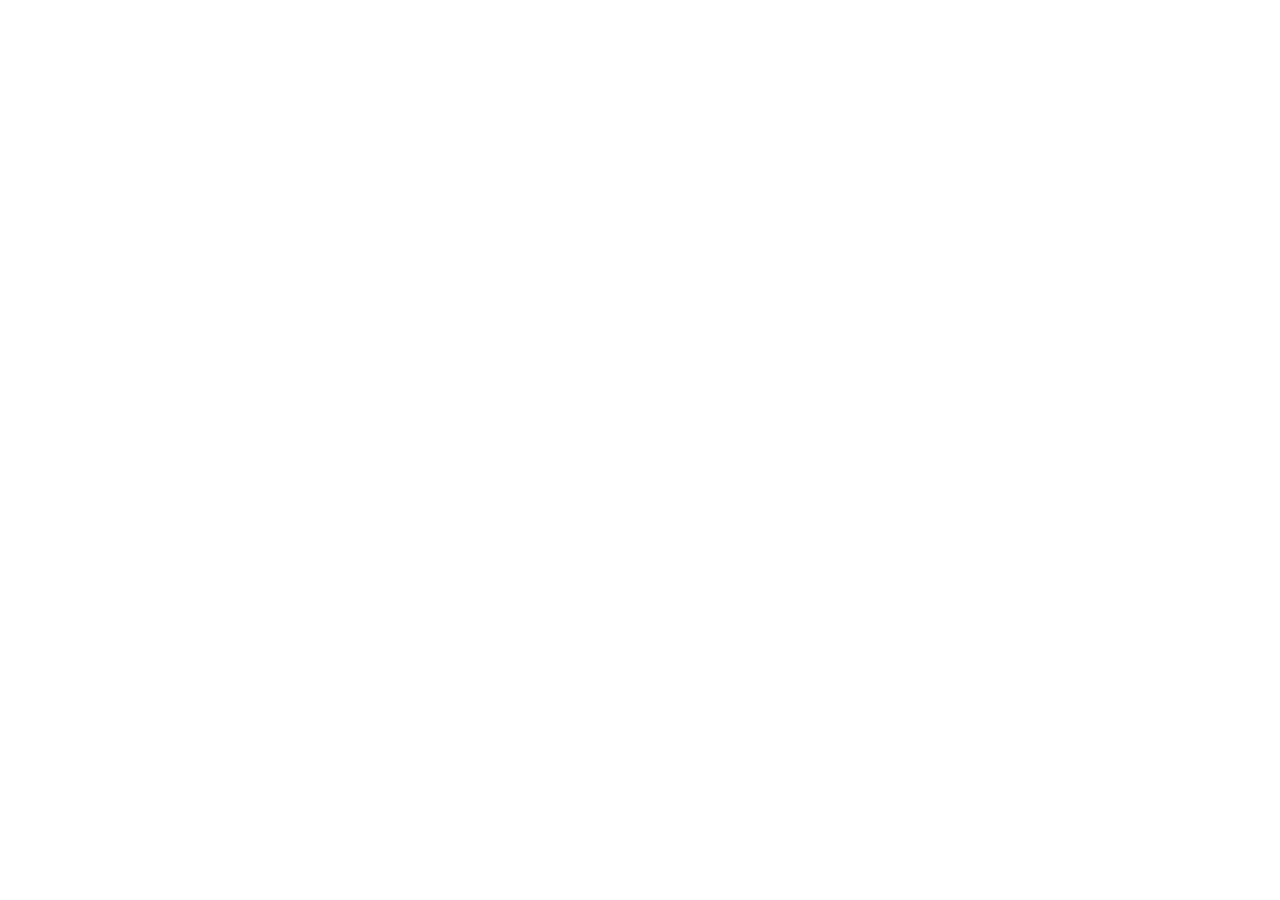
==== whiteboard-slim/static/index.html @ 14e60cc6 "Open the specific assignment page, and add a slim dashboard. Course outline links are resolved to th" ====
<!DOCTYPE html>
<html lang="en">
<head>
  <meta charset="utf-8" />
  <meta name="viewport" content="width=device-width, initial-scale=1" />
  <title>WhiteBoard</title>
  <link rel="stylesheet" href="/app.css" />
</head>
<body>
  <div id="app"></div>
  <script src="/app.js"></script>
</body>
</html>
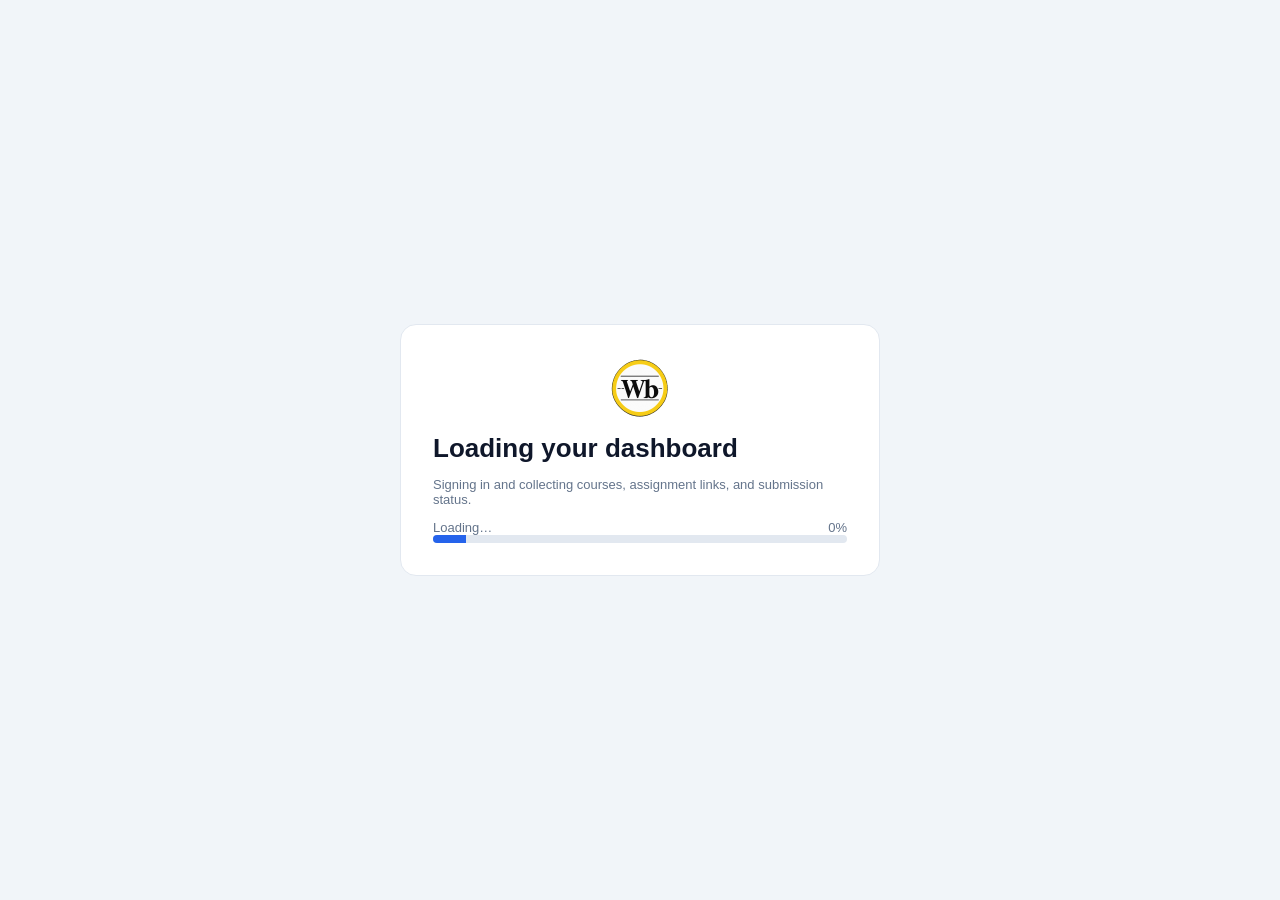
==== commit ad9c9757: "Created a slim version of the app that is a fraction of the size of the app before (still has bugs)" ====
--- a/whiteboard-slim/static/index.html
+++ b/whiteboard-slim/static/index.html
@@ -4,10 +4,25 @@
   <meta charset="utf-8" />
   <meta name="viewport" content="width=device-width, initial-scale=1" />
   <title>WhiteBoard</title>
-  <link rel="stylesheet" href="/app.css" />
+  <link rel="icon" href="logo.png" />
+  <link rel="stylesheet" href="app.css?v=7" />
 </head>
 <body>
-  <div id="app"></div>
-  <script src="/app.js"></script>
+  <div id="app">
+    <div class="loading-screen">
+      <div class="loading-card">
+        <div class="row" style="justify-content:center"><img src="logo.png" width="64" height="64" alt="" /></div>
+        <h2>Loading your dashboard</h2>
+        <p class="muted">Signing in and collecting courses, assignment links, and submission status.</p>
+        <div class="row"><span class="muted">Loading…</span><span class="spacer"></span><span class="muted">0%</span></div>
+        <div class="load-track"><span style="width:8%"></span></div>
+      </div>
+    </div>
+  </div>
+  <div id="download-banner" class="download-banner" hidden>
+    <div id="download-label">Downloading…</div>
+    <div class="load-track"><span id="download-fill" style="width:4%"></span></div>
+  </div>
+  <script src="app.js?v=17"></script>
 </body>
 </html>
--- a/whiteboard-slim/static/app.css
+++ b/whiteboard-slim/static/app.css
@@ -0,0 +1,287 @@
+:root {
+  --sidebar: #0f172a;
+  --sidebar-fg: #e2e8f0;
+  --sidebar-muted: #94a3b8;
+  --page: #f1f5f9;
+  --card: #ffffff;
+  --text: #0f172a;
+  --muted: #64748b;
+  --accent: #2563eb;
+  --ok: #059669;
+  --warn: #d97706;
+  --late: #9f1239;
+  --border: #e2e8f0;
+  --event: #6d28d9;
+  --event-bg: #f3e8ff;
+}
+* { box-sizing: border-box; }
+html, body, #app { height: 100%; margin: 0; }
+body { font-family: "Segoe UI", sans-serif; color: var(--text); background: var(--page); }
+button, input, select { font: inherit; }
+button { cursor: pointer; }
+.app { display: flex; height: 100%; }
+.sidebar {
+  width: 280px; background: var(--sidebar); color: var(--sidebar-fg);
+  display: flex; flex-direction: column; padding: 16px 12px; gap: 10px;
+}
+.brand { display: flex; align-items: center; gap: 8px; padding: 0 4px; }
+.brand img { width: 28px; height: 28px; }
+.brand span { font-size: 16px; font-weight: 700; color: white; }
+.sidebar .label { color: #cbd5e1; font-size: 12px; font-weight: 600; padding: 0 4px; }
+.sidebar input, .sidebar select {
+  width: 100%; background: #1e293b; color: white; border: 1px solid #334155;
+  border-radius: 8px; padding: 8px 10px;
+}
+.course-list {
+  flex: 1; min-height: 0; overflow: auto;
+  display: flex; flex-direction: column; align-items: stretch; gap: 6px;
+}
+.course-link {
+  display: block; flex: 0 0 auto; height: auto; width: 100%;
+  text-align: left; white-space: normal; word-break: break-word;
+  border: 1px solid transparent; border-radius: 10px;
+  padding: 10px; background: #e2e8f0; color: #0f172a;
+  position: relative; overflow: hidden;
+}
+.course-link .name {
+  display: block; font-size: 13px; font-weight: 600; color: #0f172a;
+  white-space: normal; overflow: visible; line-height: 1.35;
+}
+.course-link .term { display: block; font-size: 11px; font-weight: 400; color: #64748b; margin-top: 2px; }
+.course-link.active { outline: 2px solid var(--accent); }
+.main { flex: 1; display: flex; flex-direction: column; min-width: 0; }
+.topbar {
+  display: flex; align-items: center; gap: 4px; padding: 8px 12px;
+  background: var(--card); border-bottom: 1px solid var(--border); flex-wrap: wrap;
+}
+.topbar img.logo { width: 28px; height: 28px; }
+.nav-btn {
+  border: 0; background: transparent; color: var(--text); padding: 6px 8px;
+  border-radius: 8px; display: inline-flex; align-items: center; gap: 6px;
+  position: relative; overflow: hidden;
+}
+.nav-btn svg { width: 16px; height: 16px; flex: 0 0 auto; color: var(--muted); }
+.nav-btn.active { color: var(--accent); font-weight: 600; }
+.nav-btn.active svg { color: var(--accent); }
+.nav-btn .label { font-size: 13px; }
+.text-btn, .outline-btn, .fill-btn, .chip-btn {
+  border-radius: 8px; border: 0; background: transparent; color: var(--muted); padding: 6px 10px;
+  position: relative; overflow: hidden;
+}
+.outline-btn { border: 1px solid var(--border); color: var(--text); background: white; }
+.with-icon { display: inline-flex; align-items: center; gap: 6px; }
+.with-icon svg { width: 16px; height: 16px; flex: 0 0 auto; }
+.mark-btn, .mark-btn svg { color: var(--ok); }
+.fill-btn { background: var(--accent); color: white; padding: 8px 14px; }
+.pill { border-radius: 999px; padding-left: 16px; padding-right: 16px; }
+.chip-btn {
+  border: 1px solid var(--border); background: white; color: var(--text); border-radius: 999px;
+}
+.chip-btn.active { background: var(--accent); color: white; border-color: var(--accent); }
+.spacer { flex: 1; }
+.muted { color: var(--muted); font-size: 13px; }
+.busy-bar { height: 4px; background: var(--border); overflow: hidden; }
+.busy-bar.idle { visibility: hidden; }
+.busy-bar > span {
+  display: block; height: 100%; width: 40%; background: var(--accent);
+  animation: indeterminate 1.1s ease-in-out infinite;
+}
+.loading-screen {
+  min-height: 100%; display: flex; align-items: center; justify-content: center;
+  background: var(--page); padding: 24px;
+}
+.loading-card {
+  width: min(480px, 100%); background: white; border: 1px solid var(--border);
+  border-radius: 16px; padding: 32px;
+}
+.loading-card h2 { margin: 12px 0 6px; }
+.load-track { height: 8px; background: var(--border); border-radius: 999px; overflow: hidden; }
+.load-track > span {
+  display: block; height: 100%; background: var(--accent); width: 0;
+  transition: width 0.35s ease;
+}
+@keyframes indeterminate {
+  0% { transform: translateX(-120%); }
+  100% { transform: translateX(320%); }
+}
+.content { flex: 1; overflow: auto; padding: 24px; }
+h2 { margin: 0 0 6px; font-size: 26px; }
+h3 { margin: 18px 0 8px; font-size: 16px; }
+.card, .assign {
+  background: var(--card); border-radius: 12px; padding: 16px; margin: 10px 0;
+  border: 1px solid var(--border); position: relative; overflow: hidden;
+}
+.assign {
+  border-width: 4px; cursor: pointer;
+  display: flex; justify-content: space-between; align-items: flex-start; gap: 16px;
+}
+.assign.dimmed { border-color: #94a3b8; background: #e2e8f0; color: #64748b; }
+.assign.dimmed strong, .assign.dimmed .countdown { color: #64748b; }
+.assign-check { margin-top: 4px; flex: 0 0 auto; }
+.download-banner {
+  position: fixed; left: 24px; right: 24px; bottom: 18px; z-index: 20;
+  background: white; border: 1px solid var(--border); border-radius: 12px;
+  box-shadow: 0 8px 24px rgba(15, 23, 42, 0.12); padding: 12px 16px;
+}
+.assign.event { background: var(--event-bg); border-color: var(--event); border-width: 3px; }
+.assign-main { min-width: 0; flex: 1; }
+.assign-meta {
+  display: flex; flex-direction: column; align-items: flex-end; gap: 4px;
+  text-align: right; flex: 0 0 auto;
+}
+.row { display: flex; gap: 8px; align-items: center; flex-wrap: wrap; }
+.chip {
+  font-size: 11px; font-weight: 600; border-radius: 999px; padding: 4px 8px;
+  background: #dbeafe; color: var(--accent); white-space: nowrap;
+}
+.chip.other { background: var(--event-bg); color: var(--event); }
+.chip.late, .chip.test { background: #ffedd5; color: var(--warn); }
+.countdown { font-family: Consolas, monospace; font-weight: 700; font-size: 13px; white-space: nowrap; }
+.legend { display: flex; gap: 12px; flex-wrap: wrap; align-items: center; font-size: 11px; color: var(--muted); }
+.swatch { width: 14px; height: 14px; border-radius: 4px; border: 4px solid; background: white; }
+.search {
+  width: min(420px, 100%); border: 1px solid var(--border); border-radius: 8px; padding: 8px 10px;
+  margin: 8px 0 4px;
+}
+.folder { border: 1px solid var(--border); border-radius: 12px; background: white; margin: 12px 0; }
+.folder > button {
+  width: 100%; text-align: left; background: white; border: 0; padding: 12px 14px; border-radius: 12px;
+  font-weight: 600; position: relative; overflow: hidden;
+}
+.folder .body { padding: 0 12px 12px; }
+.pager { display: flex; align-items: center; gap: 8px; }
+.score-row { display: flex; justify-content: space-between; gap: 16px; align-items: center; }
+.bar { height: 10px; background: var(--border); border-radius: 999px; overflow: hidden; margin-top: 6px; }
+.bar > span {
+  display: block; height: 100%; width: 0; border-radius: 999px;
+  transition: width 0.9s cubic-bezier(.2,.8,.2,1);
+}
+.ring { width: 76px; height: 76px; }
+.ring circle.value { transition: stroke-dashoffset 0.9s cubic-bezier(.2,.8,.2,1); }
+.login {
+  min-height: 100%; display: flex; align-items: center; justify-content: center; background: var(--page);
+}
+.login .card { width: 420px; }
+label { display: block; font-size: 13px; margin: 10px 0 4px; }
+input[type="password"], input[type="text"], textarea {
+  width: 100%; border: 1px solid var(--border); border-radius: 8px; padding: 8px 10px;
+}
+.viewer {
+  position: fixed; inset: 0; background: white; display: flex; flex-direction: column; z-index: 5;
+}
+.viewer .chrome {
+  height: 56px; background: #e8eaed; display: flex; align-items: center; gap: 8px; padding: 0 10px;
+}
+.viewer .url {
+  flex: 1; background: white; border-radius: 18px; padding: 8px 14px; font-size: 14px;
+}
+.modal-back {
+  position: fixed; inset: 0; background: rgba(15,23,42,.35); display: flex; align-items: center; justify-content: center;
+}
+.modal { background: white; border-radius: 12px; padding: 16px; width: min(520px, 92vw); max-height: 70vh; overflow: auto; }
+.color-dot {
+  width: 22px; height: 22px; border-radius: 4px; background: white; flex: 0 0 auto;
+}
+.swatch-pick {
+  width: 28px; height: 28px; border-radius: 6px; border: 1px solid var(--border); padding: 0;
+}
+.swatch-pick.current { border: 3px solid var(--text); }
+.ripple {
+  position: absolute; border-radius: 50%; transform: scale(0);
+  background: rgba(15, 23, 42, 0.16); pointer-events: none;
+  animation: ink 0.7s ease-out forwards;
+}
+.fill-btn .ripple, .chip-btn.active .ripple { background: rgba(255,255,255,0.35); }
+@keyframes ink {
+  to { transform: scale(1); opacity: 0; }
+}
+.cal-toolbar { display: flex; flex-direction: column; gap: 10px; margin: 12px 0; }
+.cal-toolbar .outline-btn,
+.cal-toolbar .chip-btn {
+  padding: 10px 18px;
+  margin: 2px;
+  font-size: 14px;
+}
+.cal-grid, .week-grid {
+  display: grid;
+  grid-template-columns: repeat(7, minmax(0, 1fr));
+  background: white; border: 1px solid var(--border); border-radius: 12px; padding: 8px;
+}
+.cal-weekdays, .cal-row, .week-row { display: contents; }
+.week-label { grid-column: 1 / -1; padding: 8px 4px 0; }
+.cal-weekdays span, .week-head {
+  text-align: center; font-size: 12px; color: var(--muted); font-weight: 600; padding-bottom: 6px;
+}
+.cal-cell {
+  min-width: 0; min-height: 118px; padding: 6px; border: 1px solid var(--border);
+  background: white;
+}
+.cal-cell.out { background: #f8fafc; color: var(--muted); }
+.cal-cell.today { background: #dbeafe; }
+.day-num {
+  width: 26px; height: 26px; border-radius: 13px; display: inline-flex;
+  align-items: center; justify-content: center; font-size: 12px; font-weight: 600;
+}
+.cal-cell.today .day-num { background: var(--accent); color: white; }
+.event-chip {
+  display: block; width: 100%; text-align: left; border: 0; border-radius: 6px;
+  padding: 3px 6px; margin-top: 3px; font-size: 11px; font-weight: 500;
+  white-space: normal; overflow: visible; word-break: break-word; line-height: 1.35;
+  height: auto; position: relative;
+}
+.week-head { padding: 8px; }
+.week-num {
+  width: 28px; height: 28px; border-radius: 14px; margin: 2px auto 0;
+  display: flex; align-items: center; justify-content: center; font-size: 16px; font-weight: 600;
+}
+.week-num.today { background: var(--accent); color: white; }
+.week-stack {
+  min-width: 0; min-height: 72px; padding: 4px; border: 1px solid var(--border); background: var(--page);
+}
+.week-stack.timed { min-height: 280px; }
+.file-header, .file-row {
+  display: grid; grid-template-columns: 32px 32px 24px 1fr 88px 150px 36px;
+  align-items: center; gap: 0; padding: 4px 8px;
+  border-bottom: 1px solid var(--border); background: white;
+}
+.file-header {
+  border: 1px solid var(--border); border-radius: 8px; font-size: 12px;
+  font-weight: 600; color: var(--muted); padding: 8px;
+  margin-bottom: 0;
+}
+.file-row { cursor: default; }
+.file-row.alt { background: #f8fafc; }
+.file-row.selected { background: #eff6ff; }
+.file-row.hi { background: #dbeafe; }
+.file-row .name { font-size: 13px; white-space: nowrap; overflow: hidden; text-overflow: ellipsis; }
+.file-row .name.folder { font-weight: 600; cursor: pointer; }
+.file-icon { width: 18px; height: 18px; color: var(--accent); }
+.file-icon.folder { color: #ca8a04; }
+.file-icon.link { color: var(--muted); }
+.chevron { border: 0; background: transparent; width: 32px; height: 32px; color: var(--muted); }
+.columns { display: grid; grid-template-columns: repeat(3, minmax(0, 1fr)); gap: 8px; height: 560px; }
+.column {
+  background: white; border: 1px solid var(--border); border-radius: 8px;
+  display: flex; flex-direction: column; min-width: 0; min-height: 0; height: 100%; overflow: hidden;
+}
+.column h4 {
+  margin: 0; padding: 8px 10px; font-size: 12px; color: var(--muted);
+  border-bottom: 1px solid var(--border);
+}
+.column .body { overflow: auto; flex: 1; min-height: 0; }
+.column .file-row {
+  grid-template-columns: 28px 28px 22px minmax(0, 1fr) 28px;
+}
+.crumb { display: flex; align-items: center; gap: 0; flex-wrap: wrap; }
+.crumb button { background: transparent; border: 0; color: var(--accent); padding: 4px 6px; }
+.banner {
+  background: #fef2f2; color: #991b1b; border: 1px solid #fecaca;
+  border-radius: 8px; padding: 12px; margin: 10px 0;
+}
+.empty { color: var(--muted); padding: 8px 0; }
+.settings-input { width: min(480px, 100%); }
+.spin {
+  width: 18px; height: 18px; border: 2px solid var(--border); border-top-color: var(--accent);
+  border-radius: 50%; animation: spin 0.8s linear infinite;
+}
+@keyframes spin { to { transform: rotate(360deg); } }
